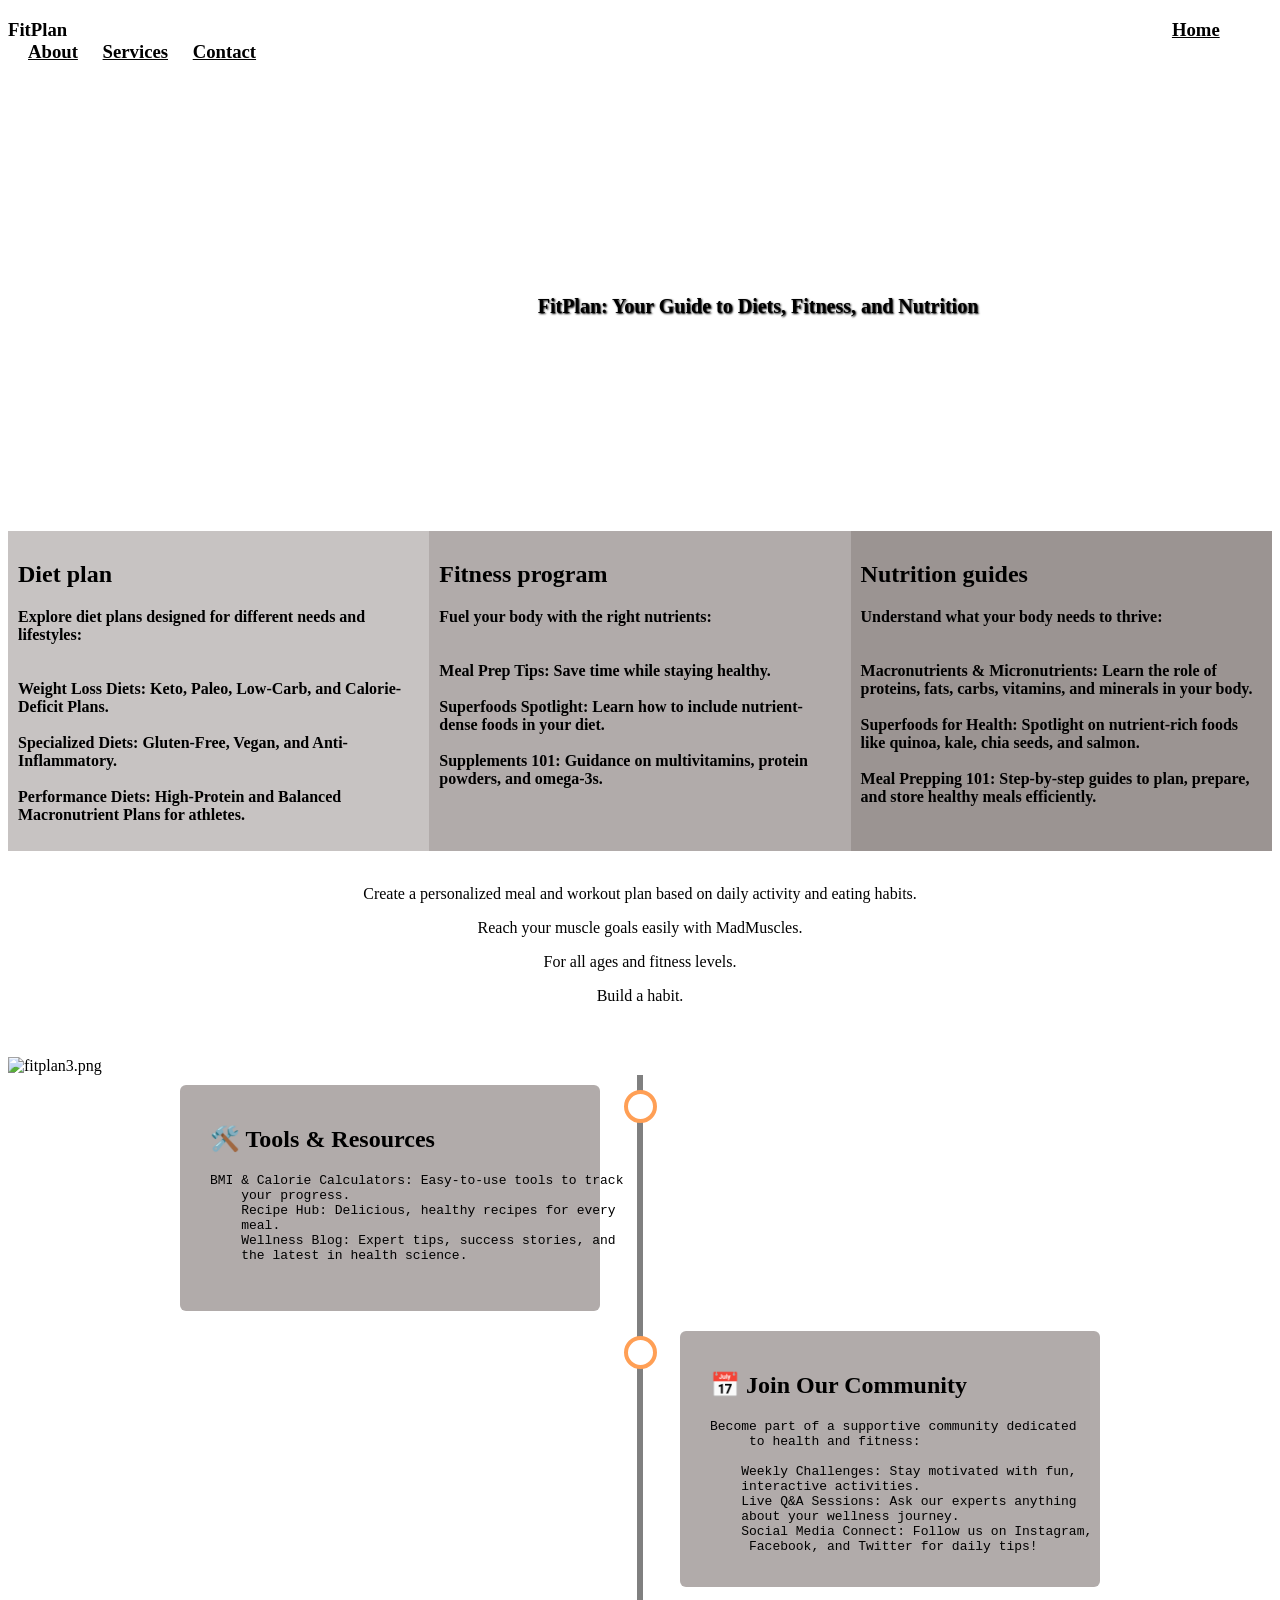
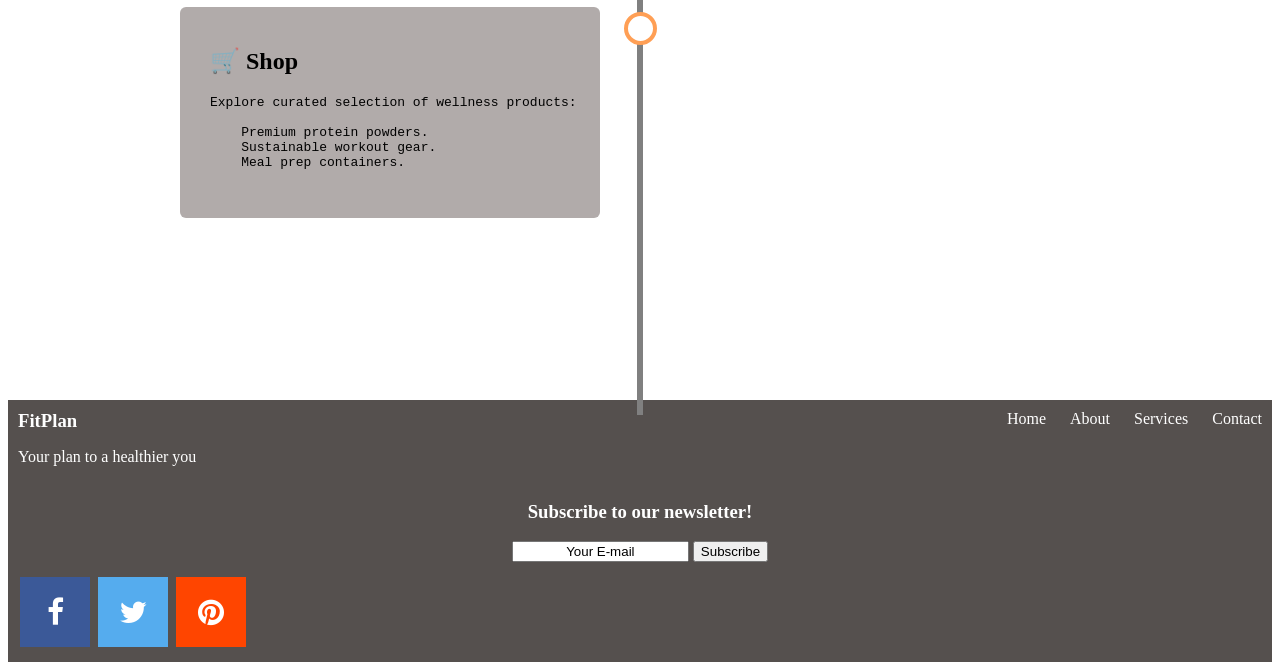
==== index.html @ 236c1e8e "." ====
<!DOCTYPE html>
<html lang="en">
<head>
    <meta charset="UTF-8">
    <meta name="viewport" content="width=device-width, initial-scale=1.0">
    <title>FirPlan</title>
    <style>
      body {
        font-family: Garamond, serif;
      }
      </style>
      </head>
<body>

    <h3 style=" color: black;">
            FitPlan
        <a href="Home.html" style="color: black; display: inline-block; text-align: right; padding-left: 1100px;">Home</a>
        <a href="About.html" style="color: black; display: inline-block; text-align: right; padding-left: 20px;">About</a>
        <a href="Services.html" style="color: black; display: inline-block; text-align: right; padding-left: 20px;">Services</a>
        <a href="Contact.html" style="color: black; display: inline-block; text-align: right; padding-left: 20px;">Contact</a>
    </h3>
   
<style>

    .image-with-text {
      position: relative;
      background: url('img/Fitplan5.jpg') no-repeat center/cover;
      width: 1500px;
      height: 450px; 
      display: flex;
      justify-content: center;
      align-items: center;
      color: black;
      font-size: 20px;
      text-shadow: 1px 1px 2px black;
    }
  </style>

  <div class="image-with-text"> <h4>FitPlan: Your Guide to Diets, Fitness, and Nutrition</h4> </div>




    <style>
        * {
          box-sizing: border-box;
        }
        
        .column {
          float: left;
          width: 33.33%;
          padding: 10px;
          height: 320px; 
        }
        
        .row:after {
          content: "";
          display: table;
          clear: both;
        }
        </style>
        
        
      
        <div class="row">
          <div class="column" style="background-color: #C7C3C2; color: black;">
            <h2>Diet plan</h2>
            <b>Explore diet plans designed for different needs and lifestyles:</b><br><br><br>

               <b>Weight Loss Diets: Keto, Paleo, Low-Carb, and Calorie-Deficit Plans.</b> <br><br>
                <b>Specialized Diets: Gluten-Free, Vegan, and Anti-Inflammatory.</b><br><br>
               <b> Performance Diets: High-Protein and Balanced Macronutrient Plans for athletes.</b>
          </div>
          <div class="column" style="background-color:#B1ABAA;  color: black;">
            <h2>Fitness program</h2>
            <b>Fuel your body with the right nutrients:</b><br><br><br>

              <b> Meal Prep Tips: Save time while staying healthy.</b> <br><br>
                <b>Superfoods Spotlight: Learn how to include nutrient-dense foods in your diet.</b><br><br>
              <b>  Supplements 101: Guidance on multivitamins, protein powders, and omega-3s.</b>
          </div>
          <div class="column" style="background-color: #9B9492;  color: black;">
            <h2>Nutrition guides</h2>
            <b>Understand what your body needs to thrive:</b><br><br><br>

                <b>Macronutrients & Micronutrients: Learn the role of proteins, fats, carbs, vitamins, and minerals in your body.</b><br><br>
              <b>Superfoods for Health: Spotlight on nutrient-rich foods like quinoa, kale, chia seeds, and salmon.</b><br><br>  
                <b>Meal Prepping 101: Step-by-step guides to plan, prepare, and store healthy meals efficiently.

                </b>
          </div>
        </div>
<br>
        <div style="text-align: center;">
            <p>Create a personalized meal and workout plan based on daily activity and eating habits.</p> 
            <p>Reach your muscle goals easily with MadMuscles.</p> 
            <p>For all ages and fitness levels.</p> 
            <p>Build a habit.</p>
        </div>
<br> <br>
        <img src="img/Fitplan3.jpg" alt="fitplan3.png" style="width:1500px;height:500px";>

        <style>
           
            .timeline {
              position: relative;
              max-width: 1000px;
              margin: 0 auto;
            }
            
            .timeline::after {
              content: '';
              position: absolute;
              width: 6px;
              height: 940px;
              background-color: gray;
              top: 0;
              bottom: 0;
              left: 50%;
              margin-left: -3px;
            }
            
            .container {
              padding: 10px 40px;
              position: relative;
              background-color: inherit;
              width: 50%;
            }
            
            .container::after {
              content: '';
              position: absolute;
              width: 25px;
              height: 25px;
              right: -17px;
              background-color: white;
              border: 4px solid #FF9F55;
              top: 15px;
              border-radius: 50%;
              z-index: 1;
            }
            
            .left {
              left: 0;
            }
            
            .right {
              left: 50%;
            }
            
            .left::before {
              content: " ";
              height: 0;
              position: absolute;
              top: 22px;
              width: 0;
              z-index: 1;
              right: 30px;
              border: medium solid #C7C3C2;
              border-width: 10px 0 10px 10px;
              border-color: transparent transparent transparent white;
            }
            
            .right::before {
              content: " ";
              height: 0;
              position: absolute;
              top: 22px;
              width: 0;
              z-index: 1;
              left: 30px;
              border: medium solid gray;
              border-width: 10px 10px 10px 0;
              border-color: transparent white transparent transparent;
            }
            
            .right::after {
              left: -16px;
            }
            
            .content {
              padding: 20px 30px;
              background-color: #B1ABAA;
              position: relative;
              border-radius: 6px;
            }
            
            @media screen and (max-width: 600px) {
              .timeline::after {
              left: 31px;
              }
              
              .container {
              width: 100%;
              padding-left: 70px;
              padding-right: 25px;
              }
              
              .container::before {
              left: 60px;
              border: medium solid gray;
              border-width: 10px 10px 10px 0;
              border-color: transparent gray transparent transparent;
              }
            
              .left::after, .right::after {
              left: 15px;
              }
              
              .right {
              left: 0%;
              }
            }
            </style>

   
<div class="timeline">
    <div class="container left">
      <div class="content">
        <h2>🛠️ Tools & Resources  </h2>
<pre>BMI & Calorie Calculators: Easy-to-use tools to track 
    your progress.
    Recipe Hub: Delicious, healthy recipes for every 
    meal.
    Wellness Blog: Expert tips, success stories, and 
    the latest in health science.
    </pre>    
  </div>
    </div>
    <div class="container right">
      <div class="content">
        <h2>📅 Join Our Community
        </h2>
<pre>Become part of a supportive community dedicated
     to health and fitness:

    Weekly Challenges: Stay motivated with fun, 
    interactive activities.
    Live Q&A Sessions: Ask our experts anything 
    about your wellness journey.
    Social Media Connect: Follow us on Instagram,
     Facebook, and Twitter for daily tips!</pre>   
   </div>
    </div>
    <div class="container left">
      <div class="content">
        <h2>🛒 Shop
        </h2>
<pre>Explore curated selection of wellness products:

    Premium protein powders.
    Sustainable workout gear.
    Meal prep containers.
    </pre>
      </div>
    </div>
</div>
<br><br><br><br>
<section style="background-color: #55504E; padding: 10px; margin-top: 100px;">
  <h3 style="margin: 0; display: inline-block; color: white;">
    FitPlan
  </h3>
  <div style=" float: right;">
    <a href="Home.html" style="color: white; text-decoration: none; margin-left: 20px;">Home</a>
    <a href="About.html" style="color: white; text-decoration: none; margin-left: 20px;">About</a>
    <a href="Services.html" style="color: white; text-decoration: none; margin-left: 20px;">Services</a>
    <a href="Contact.html" style="color: white; text-decoration: none; margin-left: 20px;">Contact</a>
  </div>
  <p style="color: white;">Your plan to a healthier you</p> 
  <div style="display: flex; flex-direction: column; align-items: center; justify-content: center; text-align: center; color: white;">
      <h3>Subscribe to our newsletter!</h3>
      <form method="post">
        <input id="myInput" name="email" value="Your E-mail" style="text-align: center; margin-bottom: 10px;">
        <button type="submit" name="subscribe">Subscribe</button>
    </form>
</div>


    <link rel="stylesheet" href="https://cdnjs.cloudflare.com/ajax/libs/font-awesome/4.7.0/css/font-awesome.min.css">
<style >
.fa {
padding: 20px;
font-size: 30px;
width: 70px;
text-align: center;
text-decoration: none;
margin: 5px 2px;
}

.fa:hover {
  opacity: 0.7;
}

.fa-facebook {
background: #3B5998;
color: white;
}

.fa-twitter {
background: #55ACEE;
color: white;
}
.fa-pinterest {
background: #ff4500;
color: white;
}



</style>
    
<a href="https://www.facebook.com/" class="fa fa-facebook"></a>
<a href="https://x.com/?lang=en" class="fa fa-twitter"></a>
<a href="https://www.pinterest.com/" class="fa fa-pinterest"></a>

</section>
         
         
  


</body>
</html>
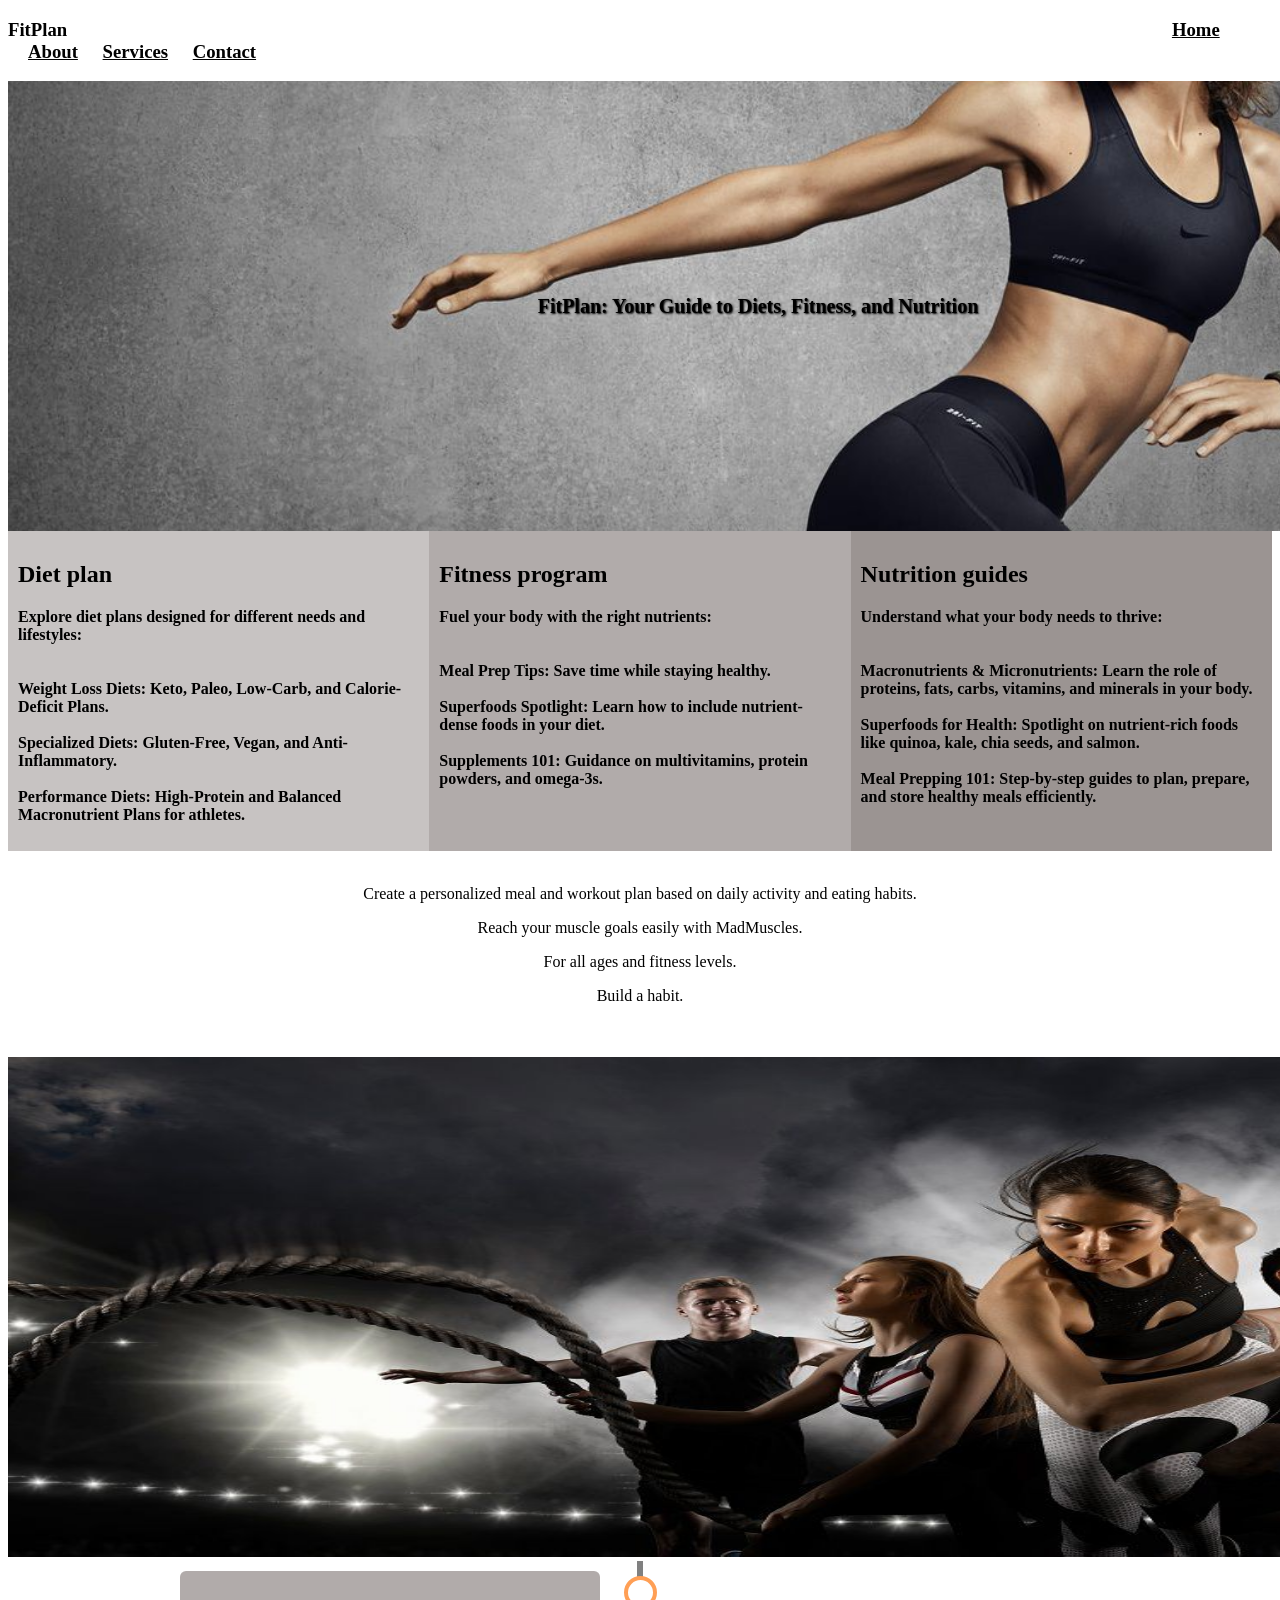
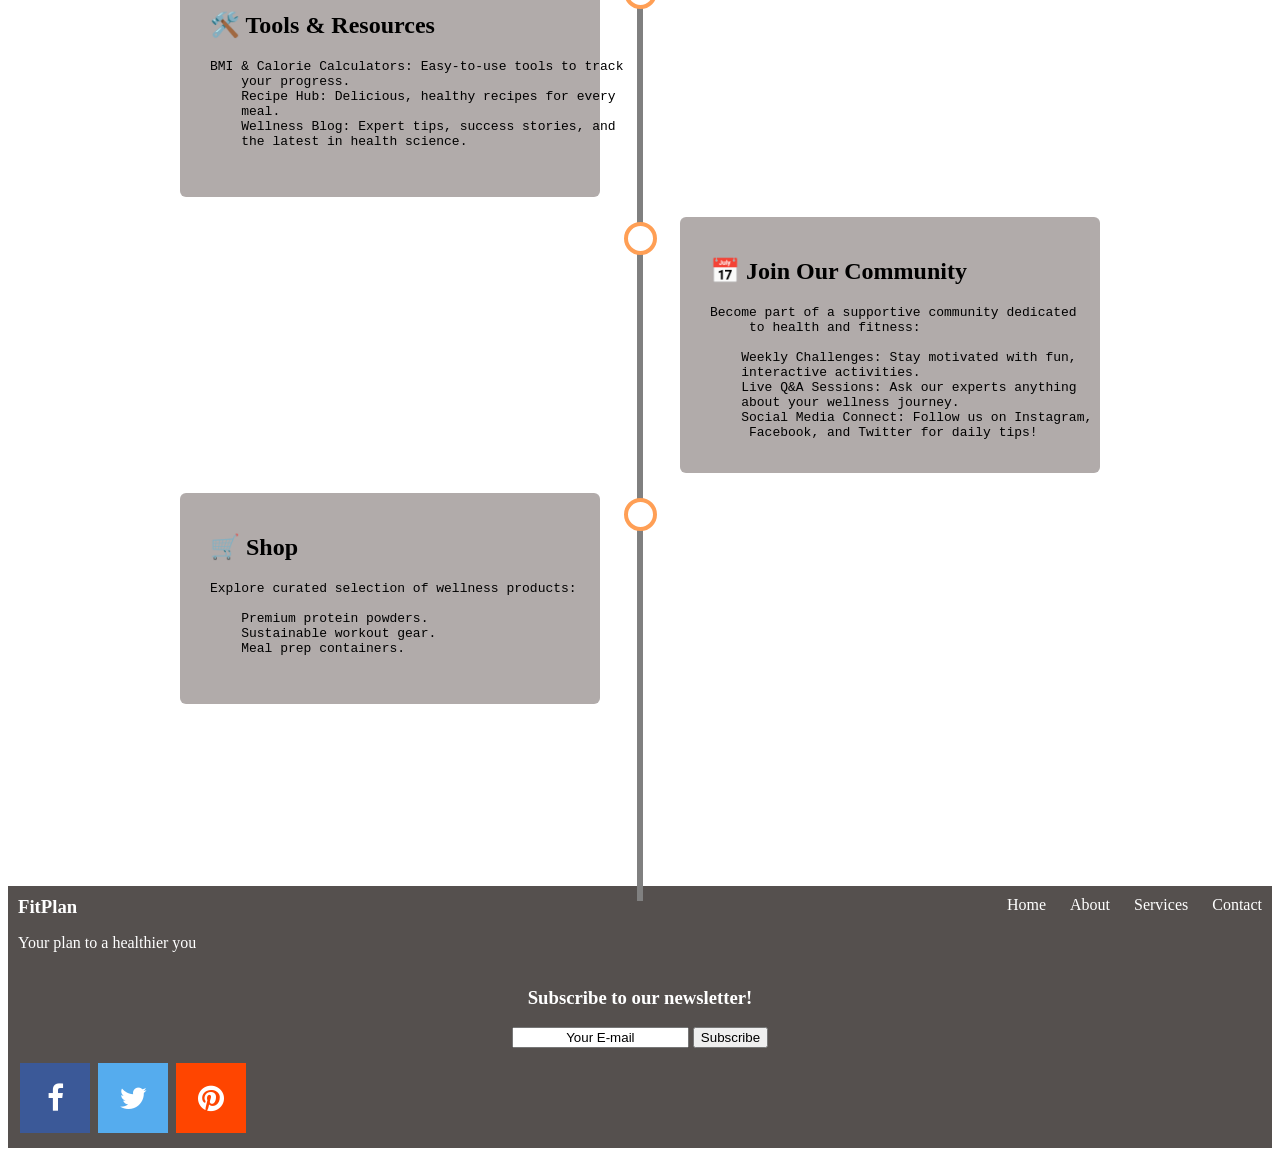
==== commit 85c24393: "." ====
--- a/index.html
+++ b/index.html
@@ -24,7 +24,7 @@
 
     .image-with-text {
       position: relative;
-      background: url('img/Fitplan5.jpg') no-repeat center/cover;
+      background: url(img/Fitplan5.jpg) no-repeat center/cover;
       width: 1500px;
       height: 450px; 
       display: flex;
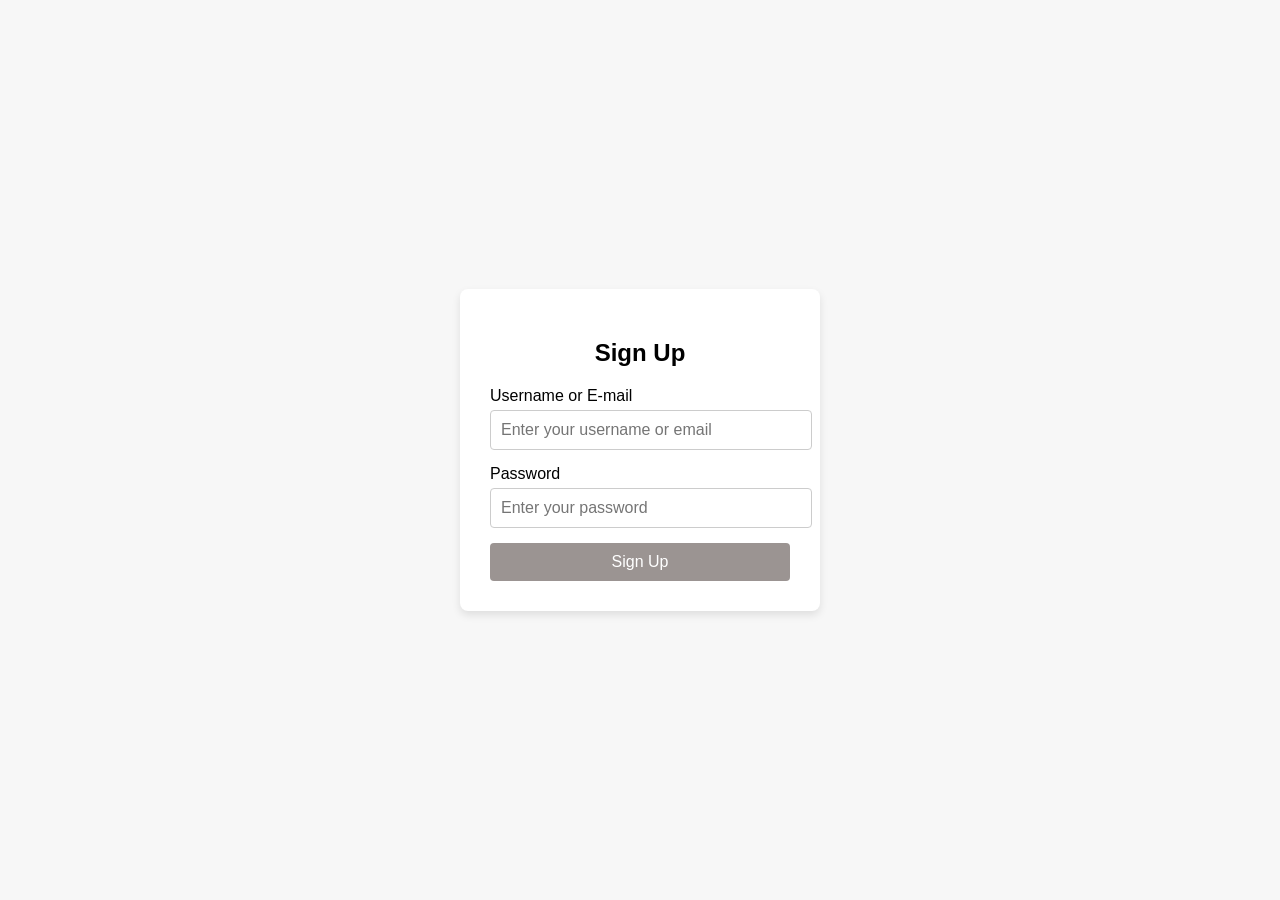
==== commit 00abbd77: "." ====
--- a/index.html
+++ b/index.html
@@ -3,323 +3,96 @@
 <head>
     <meta charset="UTF-8">
     <meta name="viewport" content="width=device-width, initial-scale=1.0">
-    <title>FirPlan</title>
+    <title>Sign Up Page</title>
     <style>
-      body {
-        font-family: Garamond, serif;
-      }
-      </style>
-      </head>
+        body {
+            font-family: Arial, sans-serif;
+            background-color: #f7f7f7;
+            display: flex;
+            justify-content: center;
+            align-items: center;
+            height: 100vh;
+            margin: 0;
+        }
+
+        .login-container {
+            background-color: white;
+            padding: 30px;
+            border-radius: 8px;
+            box-shadow: 0 4px 8px rgba(0, 0, 0, 0.1);
+            width: 300px;
+            text-align: center;
+        }
+
+        h2 {
+            margin-bottom: 20px;
+        }
+
+        label {
+            display: block;
+            margin-bottom: 5px;
+            text-align: left;
+        }
+
+        input[type="text"],
+        input[type="password"] {
+            width: 100%;
+            padding: 10px;
+            margin-bottom: 15px;
+            border: 1px solid #ccc;
+            border-radius: 4px;
+            font-size: 16px;
+        }
+
+        input[type="submit"] {
+            width: 100%;
+            padding: 10px;
+            background-color: #9B9492;
+            color: white;
+            border: none;
+            border-radius: 4px;
+            font-size: 16px;
+            cursor: pointer;
+        }
+
+        input[type="submit"]:hover {
+            background-color: #9B9492;
+        }
+
+        .footer {
+            margin-top: 20px;
+            font-size: 14px;
+        }
+
+        .footer a {
+            color: #9B9492;
+            text-decoration: none;
+        }
+
+        .footer a:hover {
+            text-decoration: underline;
+        }
+    </style>
+</head>
 <body>
 
-    <h3 style=" color: black;">
-            FitPlan
-        <a href="Home.html" style="color: black; display: inline-block; text-align: right; padding-left: 1100px;">Home</a>
-        <a href="About.html" style="color: black; display: inline-block; text-align: right; padding-left: 20px;">About</a>
-        <a href="Services.html" style="color: black; display: inline-block; text-align: right; padding-left: 20px;">Services</a>
-        <a href="Contact.html" style="color: black; display: inline-block; text-align: right; padding-left: 20px;">Contact</a>
-    </h3>
-   
-<style>
+    <div class="login-container">
+        <h2>Sign Up</h2>
 
-    .image-with-text {
-      position: relative;
-      background: url(img/Fitplan5.jpg) no-repeat center/cover;
-      width: 1500px;
-      height: 450px; 
-      display: flex;
-      justify-content: center;
-      align-items: center;
-      color: black;
-      font-size: 20px;
-      text-shadow: 1px 1px 2px black;
-    }
-  </style>
+<form id="loginForm" action="index.php" method="POST">
+            <label for="username">Username or E-mail</label>
+            <input type="text" id="username" name="username" placeholder="Enter your username or email" required>
 
-  <div class="image-with-text"> <h4>FitPlan: Your Guide to Diets, Fitness, and Nutrition</h4> </div>
+            <label for="password">Password</label>
+            <input type="password" id="password" name="password" placeholder="Enter your password" required>
 
+            <input type="submit" value="Sign Up">
+        </form>
 
-
-
-    <style>
-        * {
-          box-sizing: border-box;
-        }
-        
-        .column {
-          float: left;
-          width: 33.33%;
-          padding: 10px;
-          height: 320px; 
-        }
-        
-        .row:after {
-          content: "";
-          display: table;
-          clear: both;
-        }
-        </style>
-        
-        
-      
-        <div class="row">
-          <div class="column" style="background-color: #C7C3C2; color: black;">
-            <h2>Diet plan</h2>
-            <b>Explore diet plans designed for different needs and lifestyles:</b><br><br><br>
-
-               <b>Weight Loss Diets: Keto, Paleo, Low-Carb, and Calorie-Deficit Plans.</b> <br><br>
-                <b>Specialized Diets: Gluten-Free, Vegan, and Anti-Inflammatory.</b><br><br>
-               <b> Performance Diets: High-Protein and Balanced Macronutrient Plans for athletes.</b>
-          </div>
-          <div class="column" style="background-color:#B1ABAA;  color: black;">
-            <h2>Fitness program</h2>
-            <b>Fuel your body with the right nutrients:</b><br><br><br>
-
-              <b> Meal Prep Tips: Save time while staying healthy.</b> <br><br>
-                <b>Superfoods Spotlight: Learn how to include nutrient-dense foods in your diet.</b><br><br>
-              <b>  Supplements 101: Guidance on multivitamins, protein powders, and omega-3s.</b>
-          </div>
-          <div class="column" style="background-color: #9B9492;  color: black;">
-            <h2>Nutrition guides</h2>
-            <b>Understand what your body needs to thrive:</b><br><br><br>
-
-                <b>Macronutrients & Micronutrients: Learn the role of proteins, fats, carbs, vitamins, and minerals in your body.</b><br><br>
-              <b>Superfoods for Health: Spotlight on nutrient-rich foods like quinoa, kale, chia seeds, and salmon.</b><br><br>  
-                <b>Meal Prepping 101: Step-by-step guides to plan, prepare, and store healthy meals efficiently.
-
-                </b>
-          </div>
-        </div>
-<br>
-        <div style="text-align: center;">
-            <p>Create a personalized meal and workout plan based on daily activity and eating habits.</p> 
-            <p>Reach your muscle goals easily with MadMuscles.</p> 
-            <p>For all ages and fitness levels.</p> 
-            <p>Build a habit.</p>
-        </div>
-<br> <br>
-        <img src="img/Fitplan3.jpg" alt="fitplan3.png" style="width:1500px;height:500px";>
-
-        <style>
-           
-            .timeline {
-              position: relative;
-              max-width: 1000px;
-              margin: 0 auto;
-            }
-            
-            .timeline::after {
-              content: '';
-              position: absolute;
-              width: 6px;
-              height: 940px;
-              background-color: gray;
-              top: 0;
-              bottom: 0;
-              left: 50%;
-              margin-left: -3px;
-            }
-            
-            .container {
-              padding: 10px 40px;
-              position: relative;
-              background-color: inherit;
-              width: 50%;
-            }
-            
-            .container::after {
-              content: '';
-              position: absolute;
-              width: 25px;
-              height: 25px;
-              right: -17px;
-              background-color: white;
-              border: 4px solid #FF9F55;
-              top: 15px;
-              border-radius: 50%;
-              z-index: 1;
-            }
-            
-            .left {
-              left: 0;
-            }
-            
-            .right {
-              left: 50%;
-            }
-            
-            .left::before {
-              content: " ";
-              height: 0;
-              position: absolute;
-              top: 22px;
-              width: 0;
-              z-index: 1;
-              right: 30px;
-              border: medium solid #C7C3C2;
-              border-width: 10px 0 10px 10px;
-              border-color: transparent transparent transparent white;
-            }
-            
-            .right::before {
-              content: " ";
-              height: 0;
-              position: absolute;
-              top: 22px;
-              width: 0;
-              z-index: 1;
-              left: 30px;
-              border: medium solid gray;
-              border-width: 10px 10px 10px 0;
-              border-color: transparent white transparent transparent;
-            }
-            
-            .right::after {
-              left: -16px;
-            }
-            
-            .content {
-              padding: 20px 30px;
-              background-color: #B1ABAA;
-              position: relative;
-              border-radius: 6px;
-            }
-            
-            @media screen and (max-width: 600px) {
-              .timeline::after {
-              left: 31px;
-              }
-              
-              .container {
-              width: 100%;
-              padding-left: 70px;
-              padding-right: 25px;
-              }
-              
-              .container::before {
-              left: 60px;
-              border: medium solid gray;
-              border-width: 10px 10px 10px 0;
-              border-color: transparent gray transparent transparent;
-              }
-            
-              .left::after, .right::after {
-              left: 15px;
-              }
-              
-              .right {
-              left: 0%;
-              }
-            }
-            </style>
-
-   
-<div class="timeline">
-    <div class="container left">
-      <div class="content">
-        <h2>🛠️ Tools & Resources  </h2>
-<pre>BMI & Calorie Calculators: Easy-to-use tools to track 
-    your progress.
-    Recipe Hub: Delicious, healthy recipes for every 
-    meal.
-    Wellness Blog: Expert tips, success stories, and 
-    the latest in health science.
-    </pre>    
-  </div>
+       
     </div>
-    <div class="container right">
-      <div class="content">
-        <h2>📅 Join Our Community
-        </h2>
-<pre>Become part of a supportive community dedicated
-     to health and fitness:
-
-    Weekly Challenges: Stay motivated with fun, 
-    interactive activities.
-    Live Q&A Sessions: Ask our experts anything 
-    about your wellness journey.
-    Social Media Connect: Follow us on Instagram,
-     Facebook, and Twitter for daily tips!</pre>   
-   </div>
-    </div>
-    <div class="container left">
-      <div class="content">
-        <h2>🛒 Shop
-        </h2>
-<pre>Explore curated selection of wellness products:
-
-    Premium protein powders.
-    Sustainable workout gear.
-    Meal prep containers.
-    </pre>
-      </div>
-    </div>
-</div>
-<br><br><br><br>
-<section style="background-color: #55504E; padding: 10px; margin-top: 100px;">
-  <h3 style="margin: 0; display: inline-block; color: white;">
-    FitPlan
-  </h3>
-  <div style=" float: right;">
-    <a href="Home.html" style="color: white; text-decoration: none; margin-left: 20px;">Home</a>
-    <a href="About.html" style="color: white; text-decoration: none; margin-left: 20px;">About</a>
-    <a href="Services.html" style="color: white; text-decoration: none; margin-left: 20px;">Services</a>
-    <a href="Contact.html" style="color: white; text-decoration: none; margin-left: 20px;">Contact</a>
-  </div>
-  <p style="color: white;">Your plan to a healthier you</p> 
-  <div style="display: flex; flex-direction: column; align-items: center; justify-content: center; text-align: center; color: white;">
-      <h3>Subscribe to our newsletter!</h3>
-      <form method="post">
-        <input id="myInput" name="email" value="Your E-mail" style="text-align: center; margin-bottom: 10px;">
-        <button type="submit" name="subscribe">Subscribe</button>
-    </form>
-</div>
-
-
-    <link rel="stylesheet" href="https://cdnjs.cloudflare.com/ajax/libs/font-awesome/4.7.0/css/font-awesome.min.css">
-<style >
-.fa {
-padding: 20px;
-font-size: 30px;
-width: 70px;
-text-align: center;
-text-decoration: none;
-margin: 5px 2px;
-}
-
-.fa:hover {
-  opacity: 0.7;
-}
-
-.fa-facebook {
-background: #3B5998;
-color: white;
-}
-
-.fa-twitter {
-background: #55ACEE;
-color: white;
-}
-.fa-pinterest {
-background: #ff4500;
-color: white;
-}
-
-
-
-</style>
-    
-<a href="https://www.facebook.com/" class="fa fa-facebook"></a>
-<a href="https://x.com/?lang=en" class="fa fa-twitter"></a>
-<a href="https://www.pinterest.com/" class="fa fa-pinterest"></a>
-
-</section>
-         
-         
-  
 
 
 </body>
 </html>
 
-
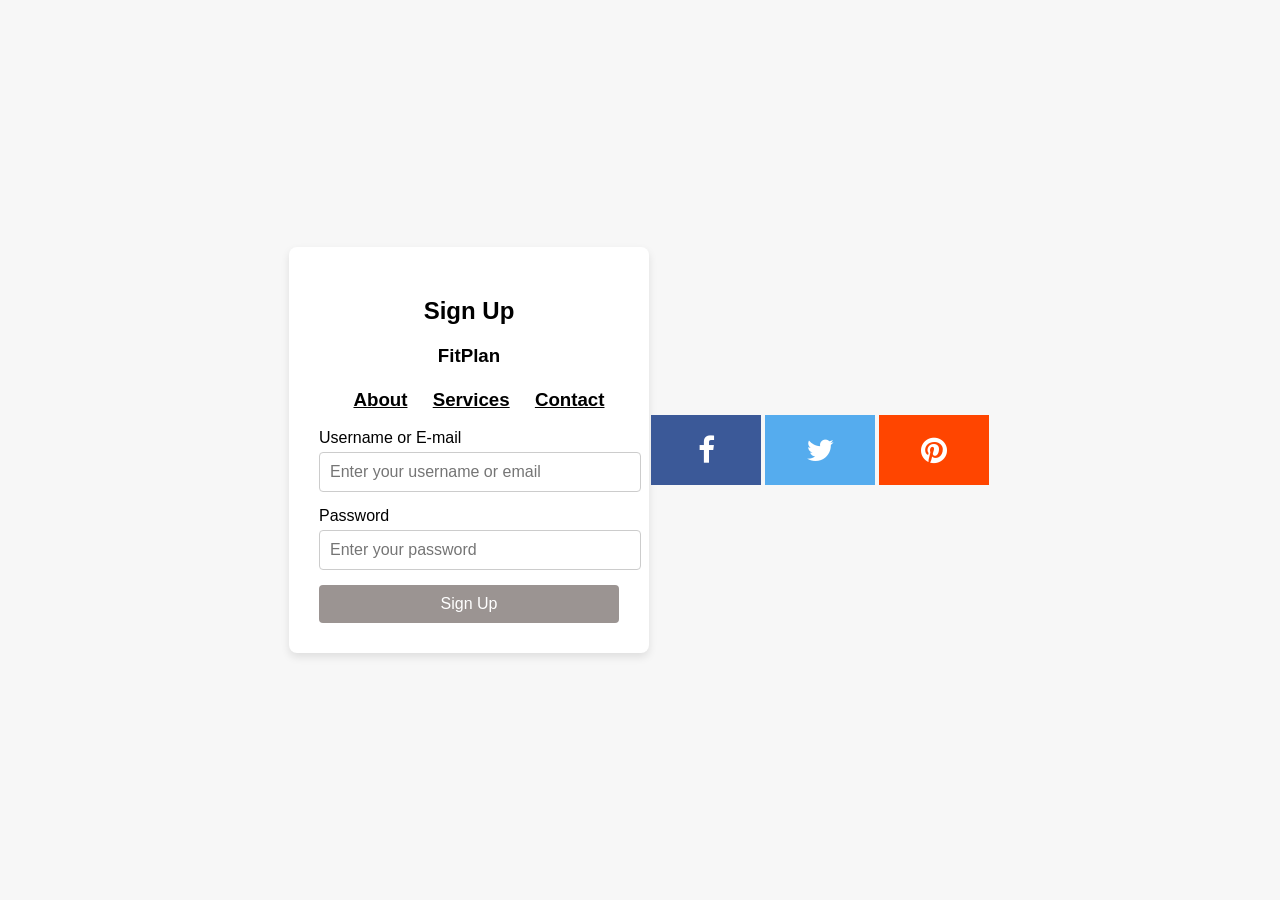
==== commit b65fa663: "." ====
--- a/index.html
+++ b/index.html
@@ -78,6 +78,15 @@
 
     <div class="login-container">
         <h2>Sign Up</h2>
+  <h3 style=" color: black;">
+    FitPlan
+    <a href="FitPlan/home.html" style="color: black; display: inline-block; text-align: right; padding-left: 1100px;">Home</a>
+    <a href="FitPlan/about.html" style="color: black; display: inline-block; text-align: right; padding-left: 20px;">About</a>
+    <a href="FitPlan/services.html"
+      style="color: black; display: inline-block; text-align: right; padding-left: 20px;">Services</a>
+    <a href="FitPlan/contact.html"
+      style="color: black; display: inline-block; text-align: right; padding-left: 20px;">Contact</a>
+  </h3>
 
 <form id="loginForm" action="index.php" method="POST">
             <label for="username">Username or E-mail</label>
@@ -93,6 +102,42 @@
     </div>
 
 
-</body>
+    <link rel="stylesheet" href="https://cdnjs.cloudflare.com/ajax/libs/font-awesome/4.7.0/css/font-awesome.min.css">
+    <style>
+      .fa {
+        padding: 20px;
+        font-size: 30px;
+        width: 70px;
+        text-align: center;
+        text-decoration: none;
+        margin: 5px 2px;
+      }
+
+      .fa:hover {
+        opacity: 0.7;
+      }
+
+      .fa-facebook {
+        background: #3B5998;
+        color: white;
+      }
+
+      .fa-twitter {
+        background: #55ACEE;
+        color: white;
+      }
+
+      .fa-pinterest {
+        background: #ff4500;
+        color: white;
+      }
+    </style>
+
+    <a href="https://www.facebook.com/" class="fa fa-facebook"></a>
+    <a href="https://x.com/?lang=en" class="fa fa-twitter"></a>
+    <a href="https://www.pinterest.com/" class="fa fa-pinterest"></a>
+
+  </section>
+  </body>
 </html>
 
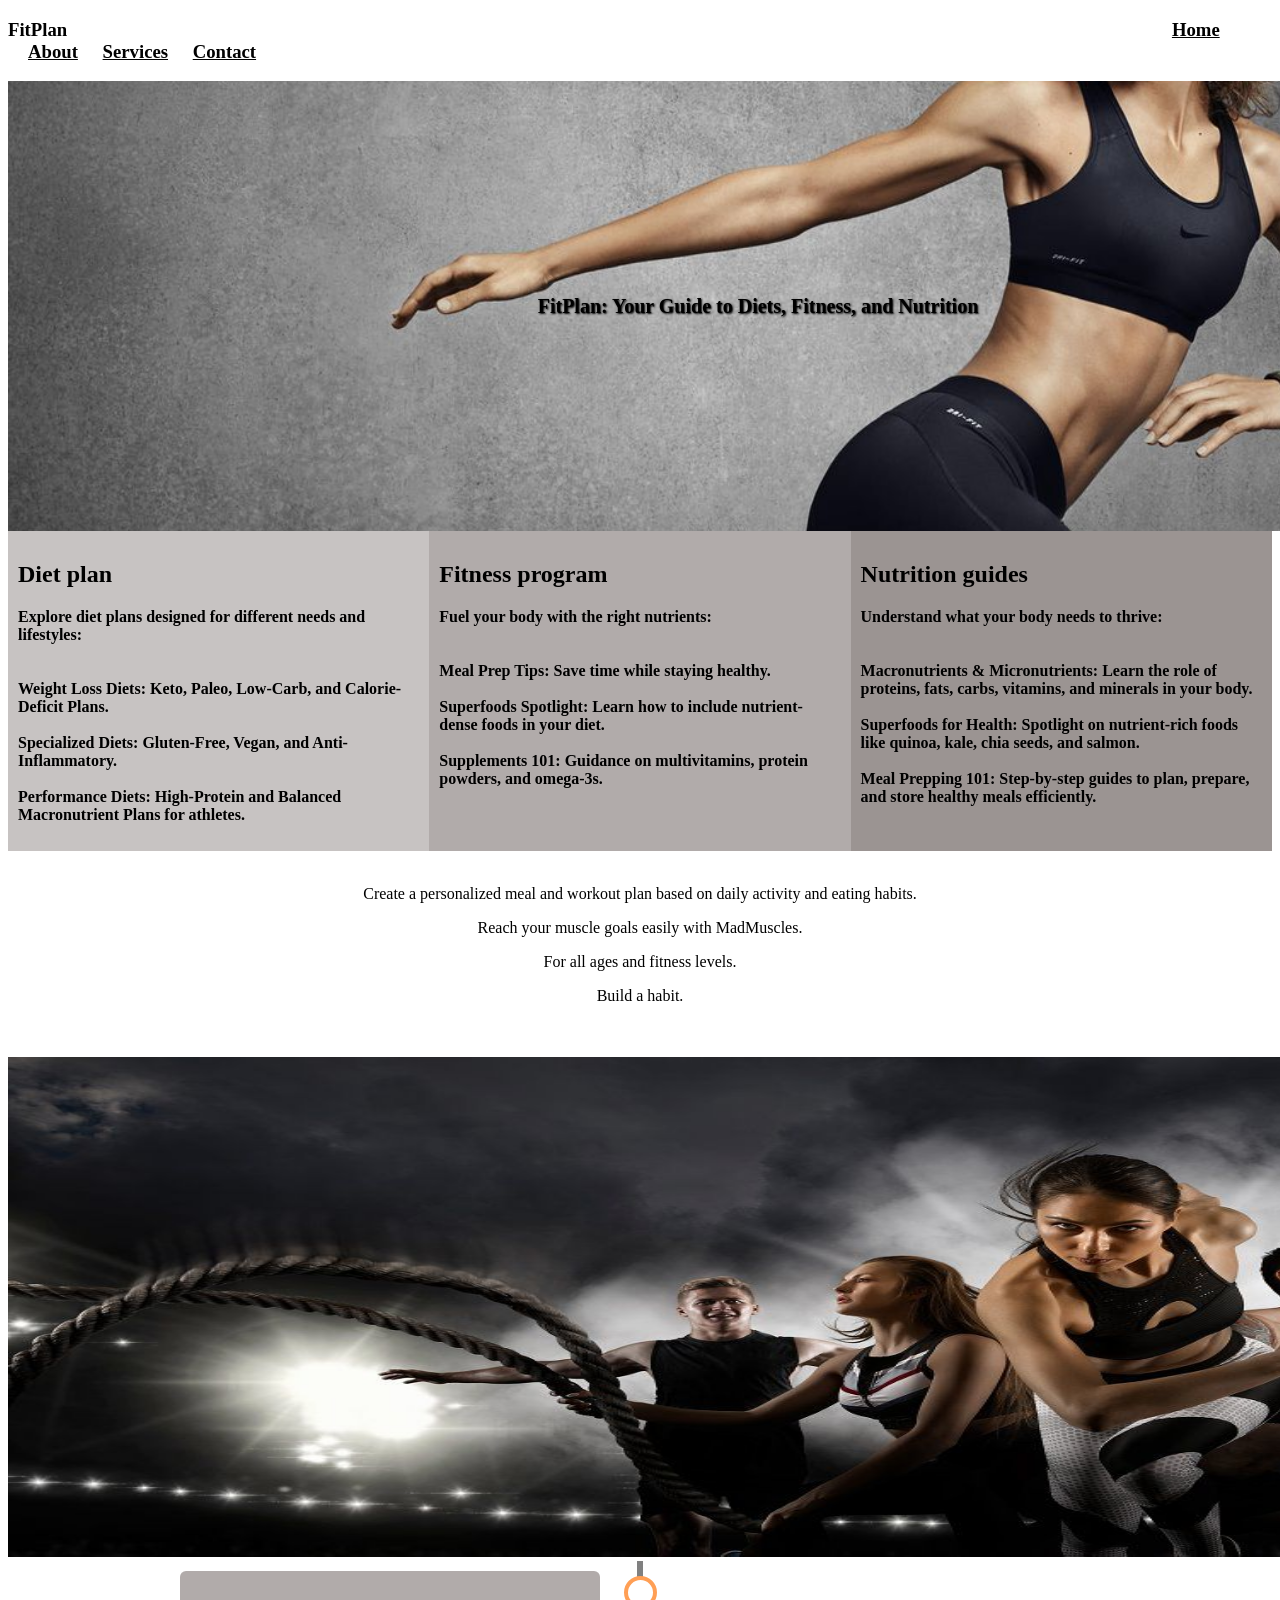
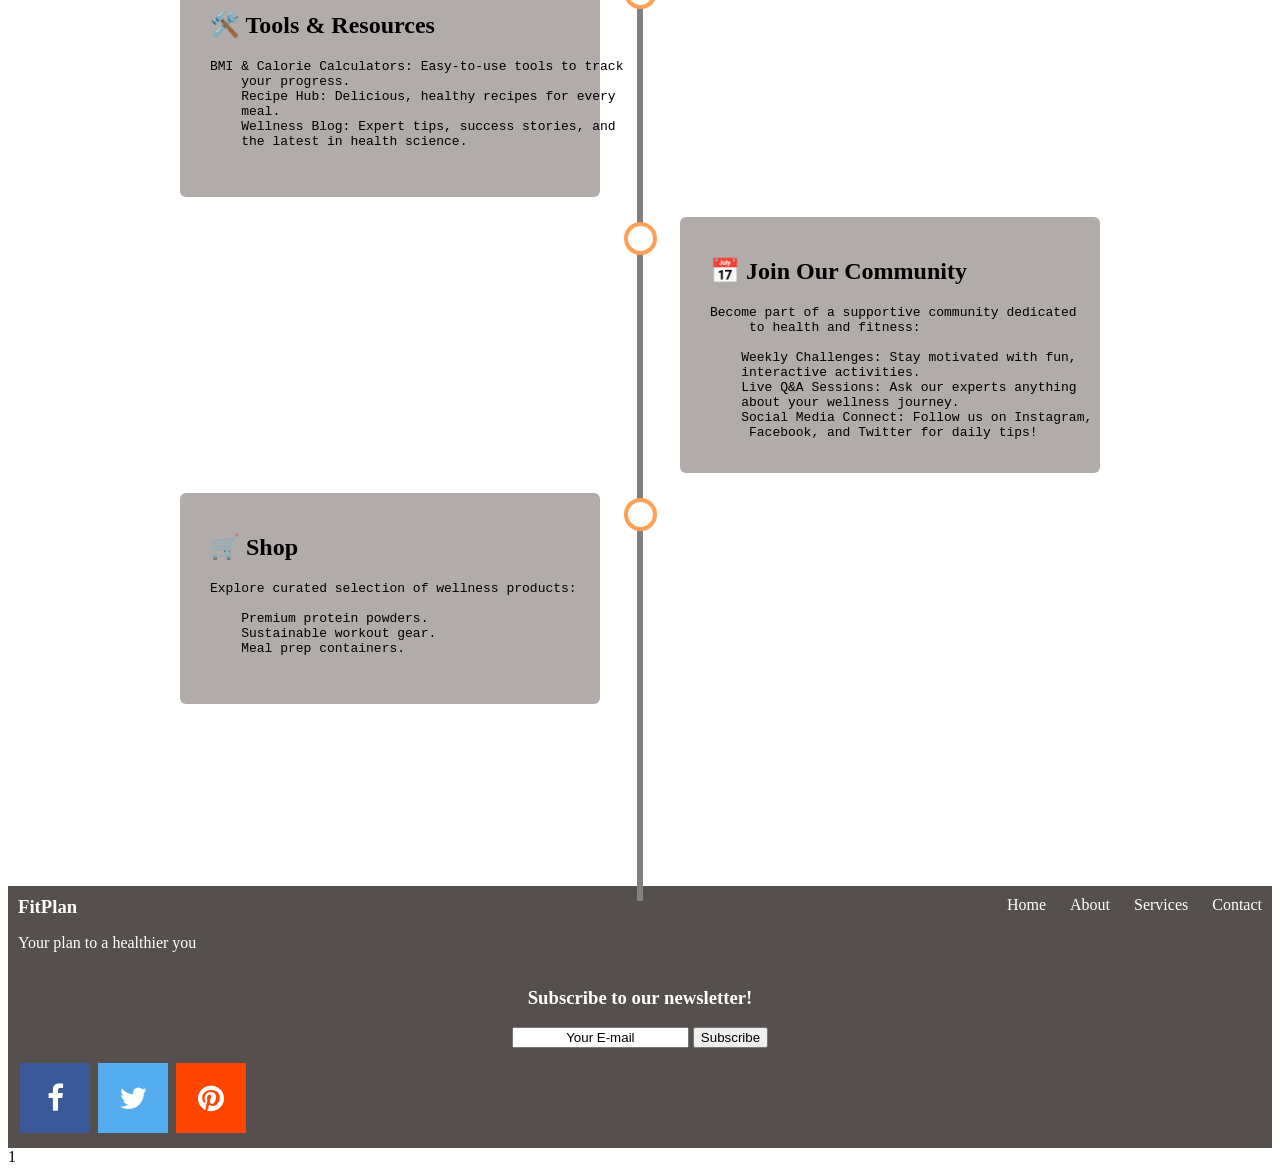
==== commit 2f4fb8a4: "." ====
--- a/index.html
+++ b/index.html
@@ -1,104 +1,285 @@
 <!DOCTYPE html>
 <html lang="en">
+
 <head>
-    <meta charset="UTF-8">
-    <meta name="viewport" content="width=device-width, initial-scale=1.0">
-    <title>Sign Up Page</title>
-    <style>
-        body {
-            font-family: Arial, sans-serif;
-            background-color: #f7f7f7;
-            display: flex;
-            justify-content: center;
-            align-items: center;
-            height: 100vh;
-            margin: 0;
-        }
-
-        .login-container {
-            background-color: white;
-            padding: 30px;
-            border-radius: 8px;
-            box-shadow: 0 4px 8px rgba(0, 0, 0, 0.1);
-            width: 300px;
-            text-align: center;
-        }
-
-        h2 {
-            margin-bottom: 20px;
-        }
-
-        label {
-            display: block;
-            margin-bottom: 5px;
-            text-align: left;
-        }
-
-        input[type="text"],
-        input[type="password"] {
-            width: 100%;
-            padding: 10px;
-            margin-bottom: 15px;
-            border: 1px solid #ccc;
-            border-radius: 4px;
-            font-size: 16px;
-        }
-
-        input[type="submit"] {
-            width: 100%;
-            padding: 10px;
-            background-color: #9B9492;
-            color: white;
-            border: none;
-            border-radius: 4px;
-            font-size: 16px;
-            cursor: pointer;
-        }
-
-        input[type="submit"]:hover {
-            background-color: #9B9492;
-        }
-
-        .footer {
-            margin-top: 20px;
-            font-size: 14px;
-        }
-
-        .footer a {
-            color: #9B9492;
-            text-decoration: none;
-        }
-
-        .footer a:hover {
-            text-decoration: underline;
-        }
-    </style>
+  <meta charset="UTF-8">
+  <meta name="viewport" content="width=device-width, initial-scale=1.0">
+  <title>FirPlan</title>
+  <style>
+    body {
+      font-family: Garamond, serif;
+    }
+  </style>
 </head>
+
 <body>
 
-    <div class="login-container">
-        <h2>Sign Up</h2>
   <h3 style=" color: black;">
     FitPlan
-    <a href="FitPlan/home.html" style="color: black; display: inline-block; text-align: right; padding-left: 1100px;">Home</a>
-    <a href="FitPlan/about.html" style="color: black; display: inline-block; text-align: right; padding-left: 20px;">About</a>
-    <a href="FitPlan/services.html"
+    <a href="Home.html" style="color: black; display: inline-block; text-align: right; padding-left: 1100px;">Home</a>
+    <a href="About.html" style="color: black; display: inline-block; text-align: right; padding-left: 20px;">About</a>
+    <a href="Services.html"
       style="color: black; display: inline-block; text-align: right; padding-left: 20px;">Services</a>
-    <a href="FitPlan/contact.html"
+    <a href="Contact.html"
       style="color: black; display: inline-block; text-align: right; padding-left: 20px;">Contact</a>
   </h3>
 
-<form id="loginForm" action="index.php" method="POST">
-            <label for="username">Username or E-mail</label>
-            <input type="text" id="username" name="username" placeholder="Enter your username or email" required>
-
-            <label for="password">Password</label>
-            <input type="password" id="password" name="password" placeholder="Enter your password" required>
-
-            <input type="submit" value="Sign Up">
-        </form>
-
-       
+  <style>
+    .image-with-text {
+      position: relative;
+      background: url(img/Fitplan5.jpg) no-repeat center/cover;
+      width: 1500px;
+      height: 450px;
+      display: flex;
+      justify-content: center;
+      align-items: center;
+      color: black;
+      font-size: 20px;
+      text-shadow: 1px 1px 2px black;
+    }
+  </style>
+
+  <div class="image-with-text">
+    <h4>FitPlan: Your Guide to Diets, Fitness, and Nutrition</h4>
+  </div>
+
+
+
+
+  <style>
+    * {
+      box-sizing: border-box;
+    }
+
+    .column {
+      float: left;
+      width: 33.33%;
+      padding: 10px;
+      height: 320px;
+    }
+
+    .row:after {
+      content: "";
+      display: table;
+      clear: both;
+    }
+  </style>
+
+
+
+  <div class="row">
+    <div class="column" style="background-color: #C7C3C2; color: black;">
+      <h2>Diet plan</h2>
+      <b>Explore diet plans designed for different needs and lifestyles:</b><br><br><br>
+
+      <b>Weight Loss Diets: Keto, Paleo, Low-Carb, and Calorie-Deficit Plans.</b> <br><br>
+      <b>Specialized Diets: Gluten-Free, Vegan, and Anti-Inflammatory.</b><br><br>
+      <b> Performance Diets: High-Protein and Balanced Macronutrient Plans for athletes.</b>
+    </div>
+    <div class="column" style="background-color:#B1ABAA;  color: black;">
+      <h2>Fitness program</h2>
+      <b>Fuel your body with the right nutrients:</b><br><br><br>
+
+      <b> Meal Prep Tips: Save time while staying healthy.</b> <br><br>
+      <b>Superfoods Spotlight: Learn how to include nutrient-dense foods in your diet.</b><br><br>
+      <b> Supplements 101: Guidance on multivitamins, protein powders, and omega-3s.</b>
+    </div>
+    <div class="column" style="background-color: #9B9492;  color: black;">
+      <h2>Nutrition guides</h2>
+      <b>Understand what your body needs to thrive:</b><br><br><br>
+
+      <b>Macronutrients & Micronutrients: Learn the role of proteins, fats, carbs, vitamins, and minerals in your
+        body.</b><br><br>
+      <b>Superfoods for Health: Spotlight on nutrient-rich foods like quinoa, kale, chia seeds, and salmon.</b><br><br>
+      <b>Meal Prepping 101: Step-by-step guides to plan, prepare, and store healthy meals efficiently.
+
+      </b>
+    </div>
+  </div>
+  <br>
+  <div style="text-align: center;">
+    <p>Create a personalized meal and workout plan based on daily activity and eating habits.</p>
+    <p>Reach your muscle goals easily with MadMuscles.</p>
+    <p>For all ages and fitness levels.</p>
+    <p>Build a habit.</p>
+  </div>
+  <br> <br>
+  <img src="img/Fitplan3.jpg" alt="fitplan3.png" style="width:1500px;height:500px" ;>
+
+  <style>
+    .timeline {
+      position: relative;
+      max-width: 1000px;
+      margin: 0 auto;
+    }
+
+    .timeline::after {
+      content: '';
+      position: absolute;
+      width: 6px;
+      height: 940px;
+      background-color: gray;
+      top: 0;
+      bottom: 0;
+      left: 50%;
+      margin-left: -3px;
+    }
+
+    .container {
+      padding: 10px 40px;
+      position: relative;
+      background-color: inherit;
+      width: 50%;
+    }
+
+    .container::after {
+      content: '';
+      position: absolute;
+      width: 25px;
+      height: 25px;
+      right: -17px;
+      background-color: white;
+      border: 4px solid #FF9F55;
+      top: 15px;
+      border-radius: 50%;
+      z-index: 1;
+    }
+
+    .left {
+      left: 0;
+    }
+
+    .right {
+      left: 50%;
+    }
+
+    .left::before {
+      content: " ";
+      height: 0;
+      position: absolute;
+      top: 22px;
+      width: 0;
+      z-index: 1;
+      right: 30px;
+      border: medium solid #C7C3C2;
+      border-width: 10px 0 10px 10px;
+      border-color: transparent transparent transparent white;
+    }
+
+    .right::before {
+      content: " ";
+      height: 0;
+      position: absolute;
+      top: 22px;
+      width: 0;
+      z-index: 1;
+      left: 30px;
+      border: medium solid gray;
+      border-width: 10px 10px 10px 0;
+      border-color: transparent white transparent transparent;
+    }
+
+    .right::after {
+      left: -16px;
+    }
+
+    .content {
+      padding: 20px 30px;
+      background-color: #B1ABAA;
+      position: relative;
+      border-radius: 6px;
+    }
+
+    @media screen and (max-width: 600px) {
+      .timeline::after {
+        left: 31px;
+      }
+
+      .container {
+        width: 100%;
+        padding-left: 70px;
+        padding-right: 25px;
+      }
+
+      .container::before {
+        left: 60px;
+        border: medium solid gray;
+        border-width: 10px 10px 10px 0;
+        border-color: transparent gray transparent transparent;
+      }
+
+      .left::after,
+      .right::after {
+        left: 15px;
+      }
+
+      .right {
+        left: 0%;
+      }
+    }
+  </style>
+
+
+  <div class="timeline">
+    <div class="container left">
+      <div class="content">
+        <h2>🛠️ Tools & Resources </h2>
+        <pre>BMI & Calorie Calculators: Easy-to-use tools to track 
+    your progress.
+    Recipe Hub: Delicious, healthy recipes for every 
+    meal.
+    Wellness Blog: Expert tips, success stories, and 
+    the latest in health science.
+    </pre>
+      </div>
+    </div>
+    <div class="container right">
+      <div class="content">
+        <h2>📅 Join Our Community
+        </h2>
+        <pre>Become part of a supportive community dedicated
+     to health and fitness:
+
+    Weekly Challenges: Stay motivated with fun, 
+    interactive activities.
+    Live Q&A Sessions: Ask our experts anything 
+    about your wellness journey.
+    Social Media Connect: Follow us on Instagram,
+     Facebook, and Twitter for daily tips!</pre>
+      </div>
+    </div>
+    <div class="container left">
+      <div class="content">
+        <h2>🛒 Shop
+        </h2>
+        <pre>Explore curated selection of wellness products:
+
+    Premium protein powders.
+    Sustainable workout gear.
+    Meal prep containers.
+    </pre>
+      </div>
+    </div>
+  </div>
+  <br><br><br><br>
+  <section style="background-color: #55504E; padding: 10px; margin-top: 100px;">
+    <h3 style="margin: 0; display: inline-block; color: white;">
+      FitPlan
+    </h3>
+    <div style=" float: right;">
+      <a href="Home.html" style="color: white; text-decoration: none; margin-left: 20px;">Home</a>
+      <a href="About.html" style="color: white; text-decoration: none; margin-left: 20px;">About</a>
+      <a href="Services.html" style="color: white; text-decoration: none; margin-left: 20px;">Services</a>
+      <a href="Contact.html" style="color: white; text-decoration: none; margin-left: 20px;">Contact</a>
+    </div>
+    <p style="color: white;">Your plan to a healthier you</p>
+    <div
+      style="display: flex; flex-direction: column; align-items: center; justify-content: center; text-align: center; color: white;">
+      <h3>Subscribe to our newsletter!</h3>
+      <form method="post">
+        <input id="myInput" name="email" value="Your E-mail" style="text-align: center; margin-bottom: 10px;">
+        <button type="submit" name="subscribe">Subscribe</button>
+      </form>
     </div>
 
 
@@ -138,6 +319,7 @@
     <a href="https://www.pinterest.com/" class="fa fa-pinterest"></a>
 
   </section>
-  </body>
-</html>
-
+  1
+</body>
+
+</html>
